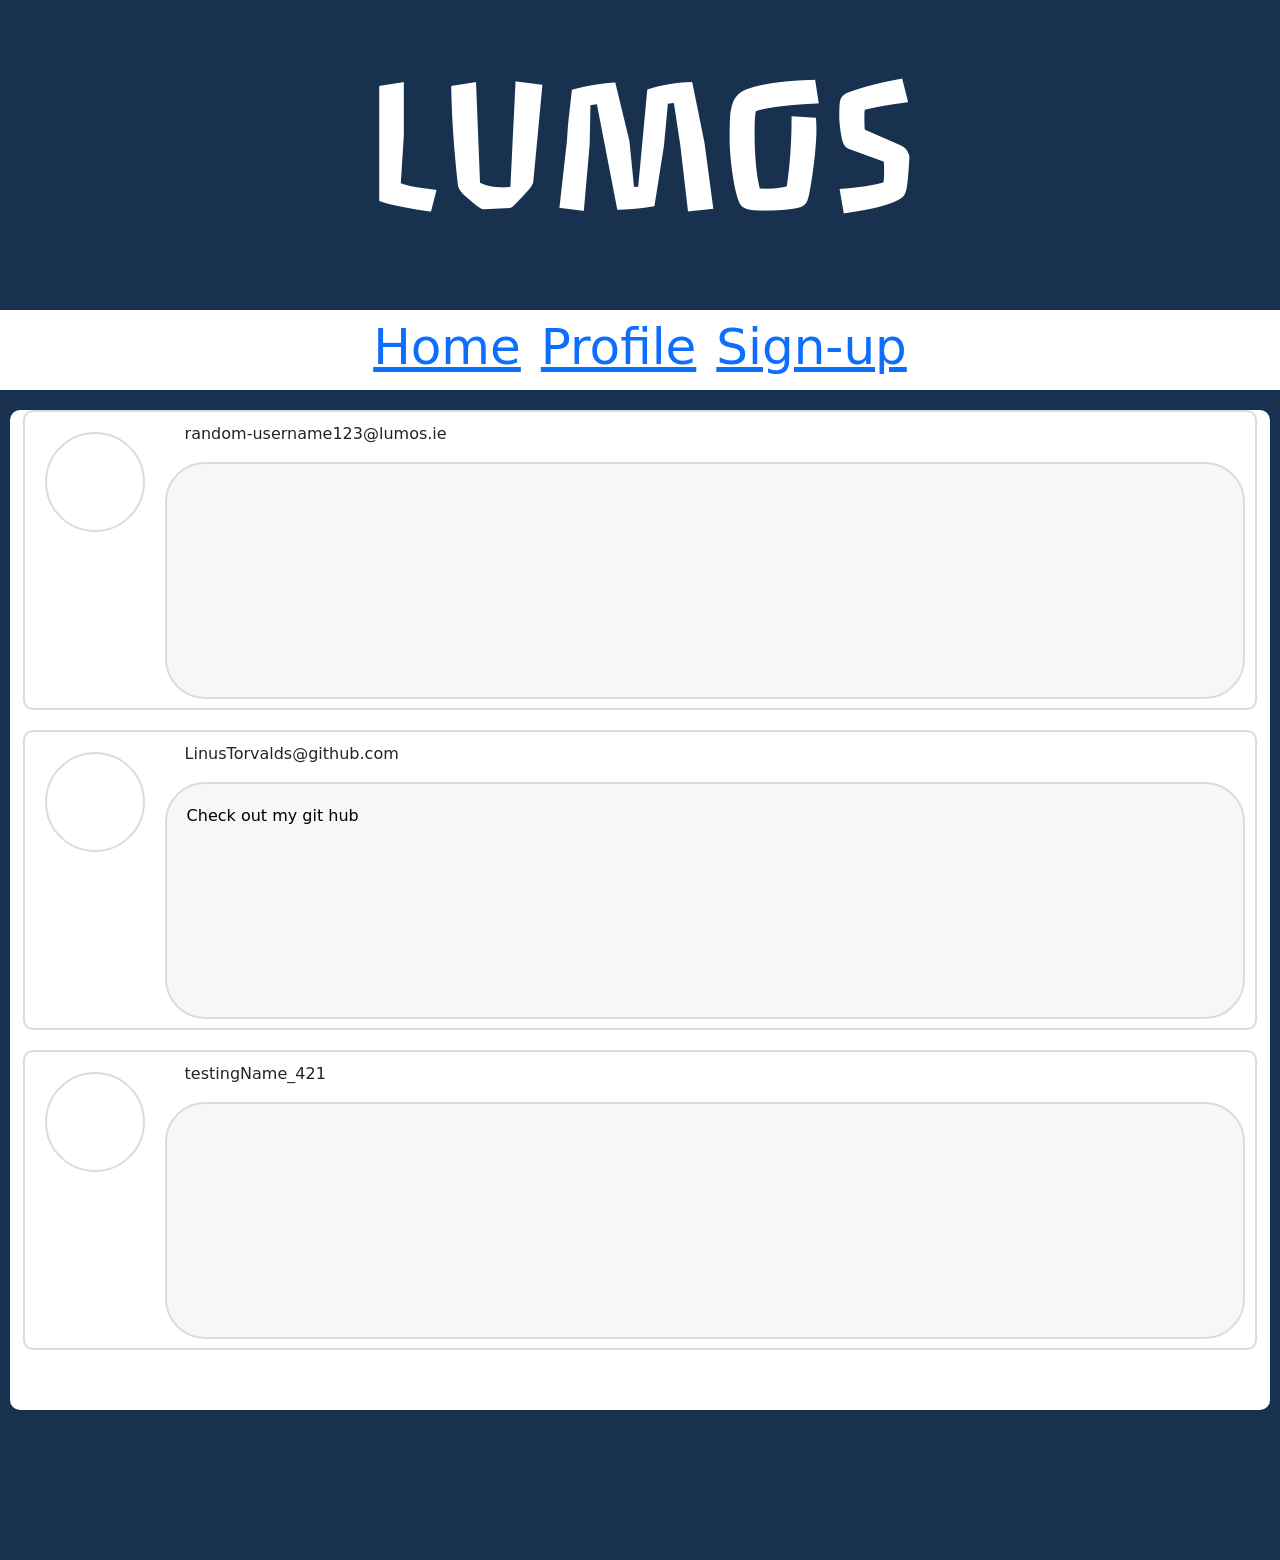
==== root/index.html @ 5344e94e "CSS - Created and formatted a profile page HTML - Created a profile page" ====
<html lang="en">

    <head>
        <!-- BOOTSTRAP INTEGRATION -->
        <meta charset="utf-8">
        <meta name="viewport" content="width=device-width, initial-scale=1">
        <link rel="stylesheet" href="https://cdn.jsdelivr.net/npm/bootstrap@5.3.8/dist/css/bootstrap.min.css">
        <!-- CSS Linking-->
        <link rel="stylesheet" href="/css/template.css"> <!-- Used on all pages-->
        <link rel="stylesheet" href="/css/index.css">
        <title>Home Page</title>
    </head>
    <body>
        <!-- PAGE TITLE -->
        <div class="page-title">
            LUMOS
        </div>
        <!-- HOME BANNER -->
        <div class="home-banner"> 
            <div id="index">
                <a href="index.html"> Home </a>
            </div>
            <div id="profile">
                <a href="profile.html"> Profile </a>
            </div>
            <div id="sign-up">
                <a href="sign-up.html"> Sign-up </a>
            </div>
        </div>

        <!-- BODY -->
        <div class="body">
            <!-- Posting container -->
            <div class="posting-container">
                <div id="post">
                    <div id="post-container">
                        <div id="profile-section">
                            
                        </div>
                        <div id="username-section">
                            random-username123@lumos.ie
                        </div>
                    </div>
                    
                    <div id="writing-space">
                         <!-- Edit these tags with JS to add content to the box in a posting function-->
                    </div>
                </div>
                <div id="post">
                    <div id="post-container">
                        <div id="profile-section">
                            
                        </div>
                        <div id="username-section">
                            LinusTorvalds@github.com
                        </div>
                    </div>
                    
                    <div id="writing-space">
                        Check out my git hub
                    </div>
                </div>
                <div id="post">
                    <div id="post-container">
                        <div id="profile-section">
                            
                        </div>
                        <div id="username-section">
                            testingName_421
                        </div>
                    </div>
                    
                    <div id="writing-space">
                        
                    </div>
                </div>
            </div>
        </div>
    <!-- JAVA SCRIPT Linking -->
     <script src="/js/index.js"></script>
    </body>
</html>
---- css/template.css ----
@import url('https://fonts.googleapis.com/css2?family=Passero+One&display=swap');

body {
    background-color: #18314f;
}

.page-title {
    margin-bottom: 10px;
    color: white;
    font-size: 200px;
    text-align: center;
    font-family: "Passero One", sans-serif;
    font-weight: 400;
    font-style: normal;
}

.home-banner {
    background-color: white;
    height: 80px;
    justify-content: center;
    display: flex;
    gap: 20px;
    font-size: 50px;
}

.index {
    padding-top: 20px;
}
---- css/index.css ----
@import url('https://fonts.googleapis.com/css2?family=Passero+One&display=swap');

/* FORMATTING TAGS */
.posting-container {
    background-color: white;
    border-radius: 10px;
    height: 1000px;
    margin: 10px;
    margin-bottom: 150px;
}

/* DETAILING TAGS */

#post {
    border-radius: 10px;
    margin: 20 auto;
    width: 98%;
    height: 300px;
    background-color: white;
    border: 2px solid gainsboro;
}

#post-container {
    display: flex;
}

#profile-section {
    margin: 20px;
    width: 100px;
    height: 100px;
    border: 2px solid gainsboro;
    border-radius: 100%;
}

#username-section {
    padding-left: 20px;
    border: 0px solid gainsboro;
    height: 30px;
    width: 30%;
    margin-top: 10px;
}

#writing-space { 
    padding: 20px;
    margin-right: 10px;
    margin-top: -90px;
    border: 2px solid gainsboro;
    color: black;
    margin-left: 140px;
    height: 80%;
    border-radius: 40px;
    background-color: rgb(247, 247, 247);
}
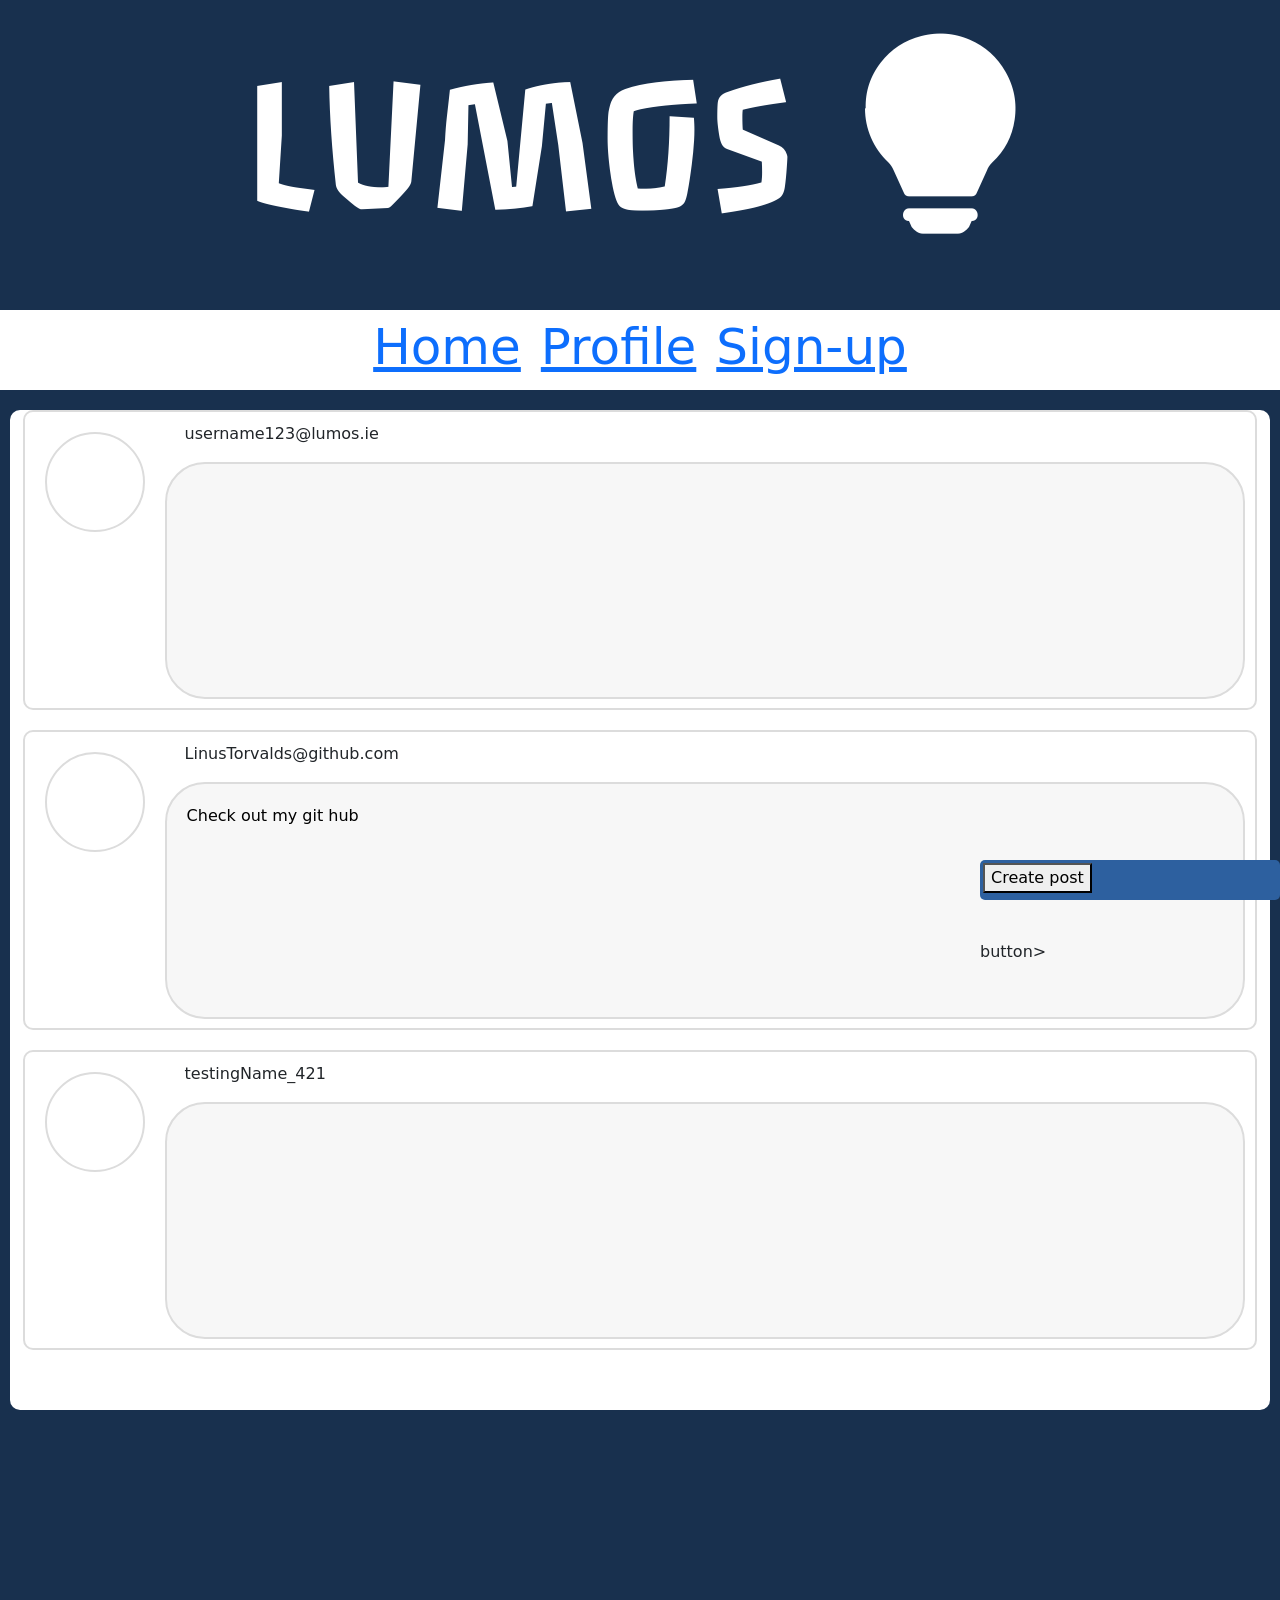
==== commit c4ce0636: "HTML - Added a new create post div - Added a new light bulb beside the LUMOS logo on every page CSS " ====
--- a/root/index.html
+++ b/root/index.html
@@ -5,6 +5,7 @@
         <meta charset="utf-8">
         <meta name="viewport" content="width=device-width, initial-scale=1">
         <link rel="stylesheet" href="https://cdn.jsdelivr.net/npm/bootstrap@5.3.8/dist/css/bootstrap.min.css">
+        <link href="https://cdn.jsdelivr.net/npm/bootstrap-icons/font/bootstrap-icons.css" rel="stylesheet">
         <!-- CSS Linking-->
         <link rel="stylesheet" href="/css/template.css"> <!-- Used on all pages-->
         <link rel="stylesheet" href="/css/index.css">
@@ -14,6 +15,7 @@
         <!-- PAGE TITLE -->
         <div class="page-title">
             LUMOS
+            <i class="bi bi-lightbulb-fill"></i>
         </div>
         <!-- HOME BANNER -->
         <div class="home-banner"> 
@@ -38,7 +40,7 @@
                             
                         </div>
                         <div id="username-section">
-                            random-username123@lumos.ie
+                            username123@lumos.ie
                         </div>
                     </div>
                     
@@ -76,7 +78,23 @@
                 </div>
             </div>
         </div>
+
+        <!-- TYPING DIV -->
+        <div id="create-post-container">
+            <div id="typing-container">
+                <input id="text-box" type="text">
+                <button id="post-button">Post</button>
+            </div>
+            <div id="open-typing-container">
+                <button id="create-post-button">Create post</div>button>
+            </div>
+        </div>
     <!-- JAVA SCRIPT Linking -->
      <script src="/js/index.js"></script>
     </body>
-</html>+</html>
+
+<!-- 
+SOURCES 
+ https://icons.getbootstrap.com/icons/lightbulb-fill/
+ -->
--- a/css/template.css
+++ b/css/template.css
@@ -1,7 +1,7 @@
 @import url('https://fonts.googleapis.com/css2?family=Passero+One&display=swap');
 
 body {
-    background-color: #18314f;
+    background-color: #18304e;
 }
 
 .page-title {
--- a/css/index.css
+++ b/css/index.css
@@ -9,7 +9,7 @@
     margin-bottom: 150px;
 }
 
-/* DETAILING TAGS */
+/*  PAGE DETAILING TAGS */
 
 #post {
     border-radius: 10px;
@@ -50,4 +50,41 @@
     height: 80%;
     border-radius: 40px;
     background-color: rgb(247, 247, 247);
-}+}
+
+/* CREATING A POST */
+
+#create-post-container {
+    position: sticky;
+    bottom: 0px;
+    right: 0px;
+    float: right;
+    height: 500px;
+    width: 300px;
+}
+
+#typing-container {
+    height: 500px;
+    width: 300px;
+    background-color: white;
+    border: 2px solid gainsboro;
+    visibility: hidden;
+}
+
+#open-typing-container {
+    padding: 3px;
+    border-radius: 5px;
+    position: sticky;
+    bottom: 0;
+    background-color: #2d609f;
+    color: white;
+    height: 40px;
+    width: 300px;
+}
+
+/*  
+Sources
+
+https://www.geeksforgeeks.org/css/how-to-make-right-align-div-elements-in-css/
+https://www.w3schools.com/howto/howto_js_navbar_sticky.asp
+*/
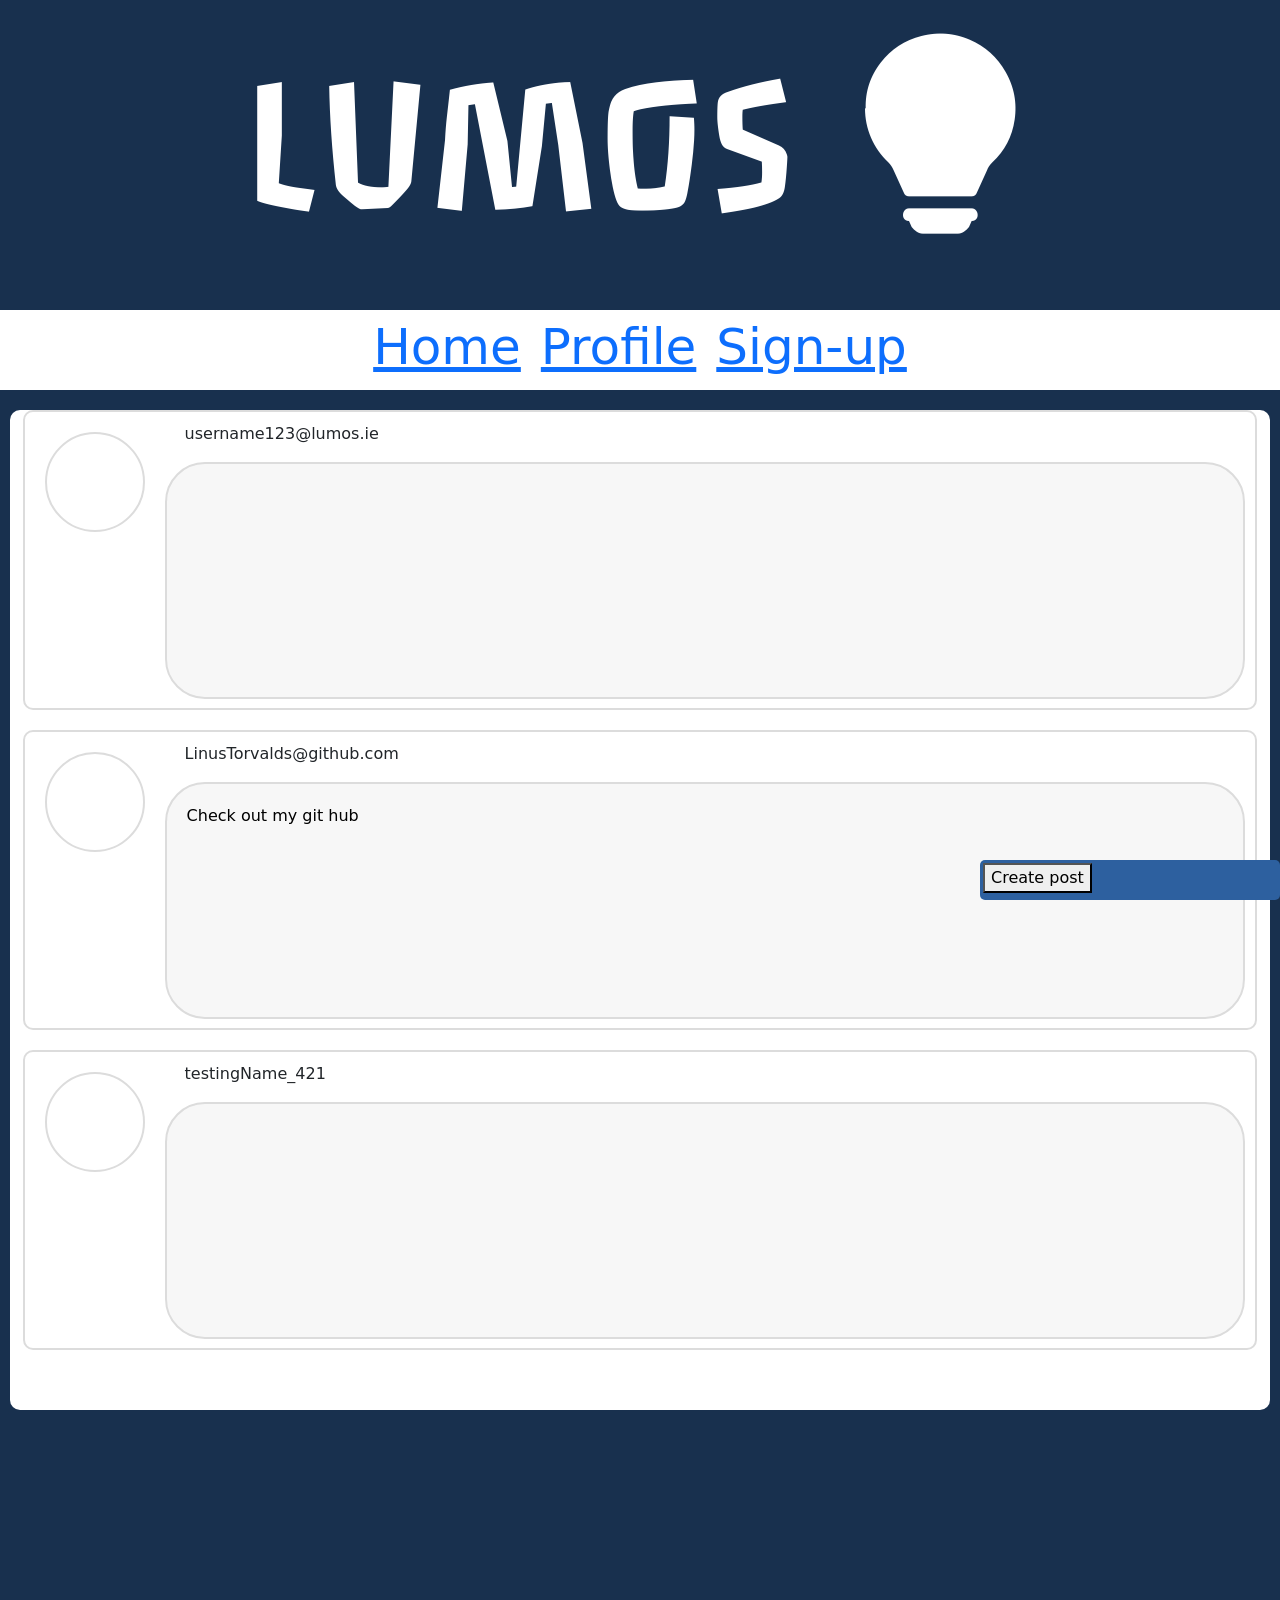
==== commit 8d17f144: "Created the post button (Unfunctional) HTML - Added a new post button - Added a new section username" ====
--- a/root/index.html
+++ b/root/index.html
@@ -82,11 +82,12 @@
         <!-- TYPING DIV -->
         <div id="create-post-container">
             <div id="typing-container">
-                <input id="text-box" type="text">
+                <p id="text-box" contenteditable="true"></p>
                 <button id="post-button">Post</button>
+                <button id="close-button">X</button>
             </div>
             <div id="open-typing-container">
-                <button id="create-post-button">Create post</div>button>
+                <button id="create-post-button">Create post</div>
             </div>
         </div>
     <!-- JAVA SCRIPT Linking -->
@@ -95,6 +96,7 @@
 </html>
 
 <!-- 
-SOURCES 
+    SOURCES 
  https://icons.getbootstrap.com/icons/lightbulb-fill/
+ https://www.w3schools.com/TAgs/att_global_contenteditable.asp
  -->
--- a/css/index.css
+++ b/css/index.css
@@ -82,6 +82,19 @@
     width: 300px;
 }
 
+#text-box {
+    width: 100%;
+    height: 85%;
+    padding: 10px;
+    border: 2px solid gainsboro;
+    border-radius: 5px;
+    font-size: 16px;
+    background-color: white;
+    margin: 0 auto;
+}
+
+
+
 /*  
 Sources
 
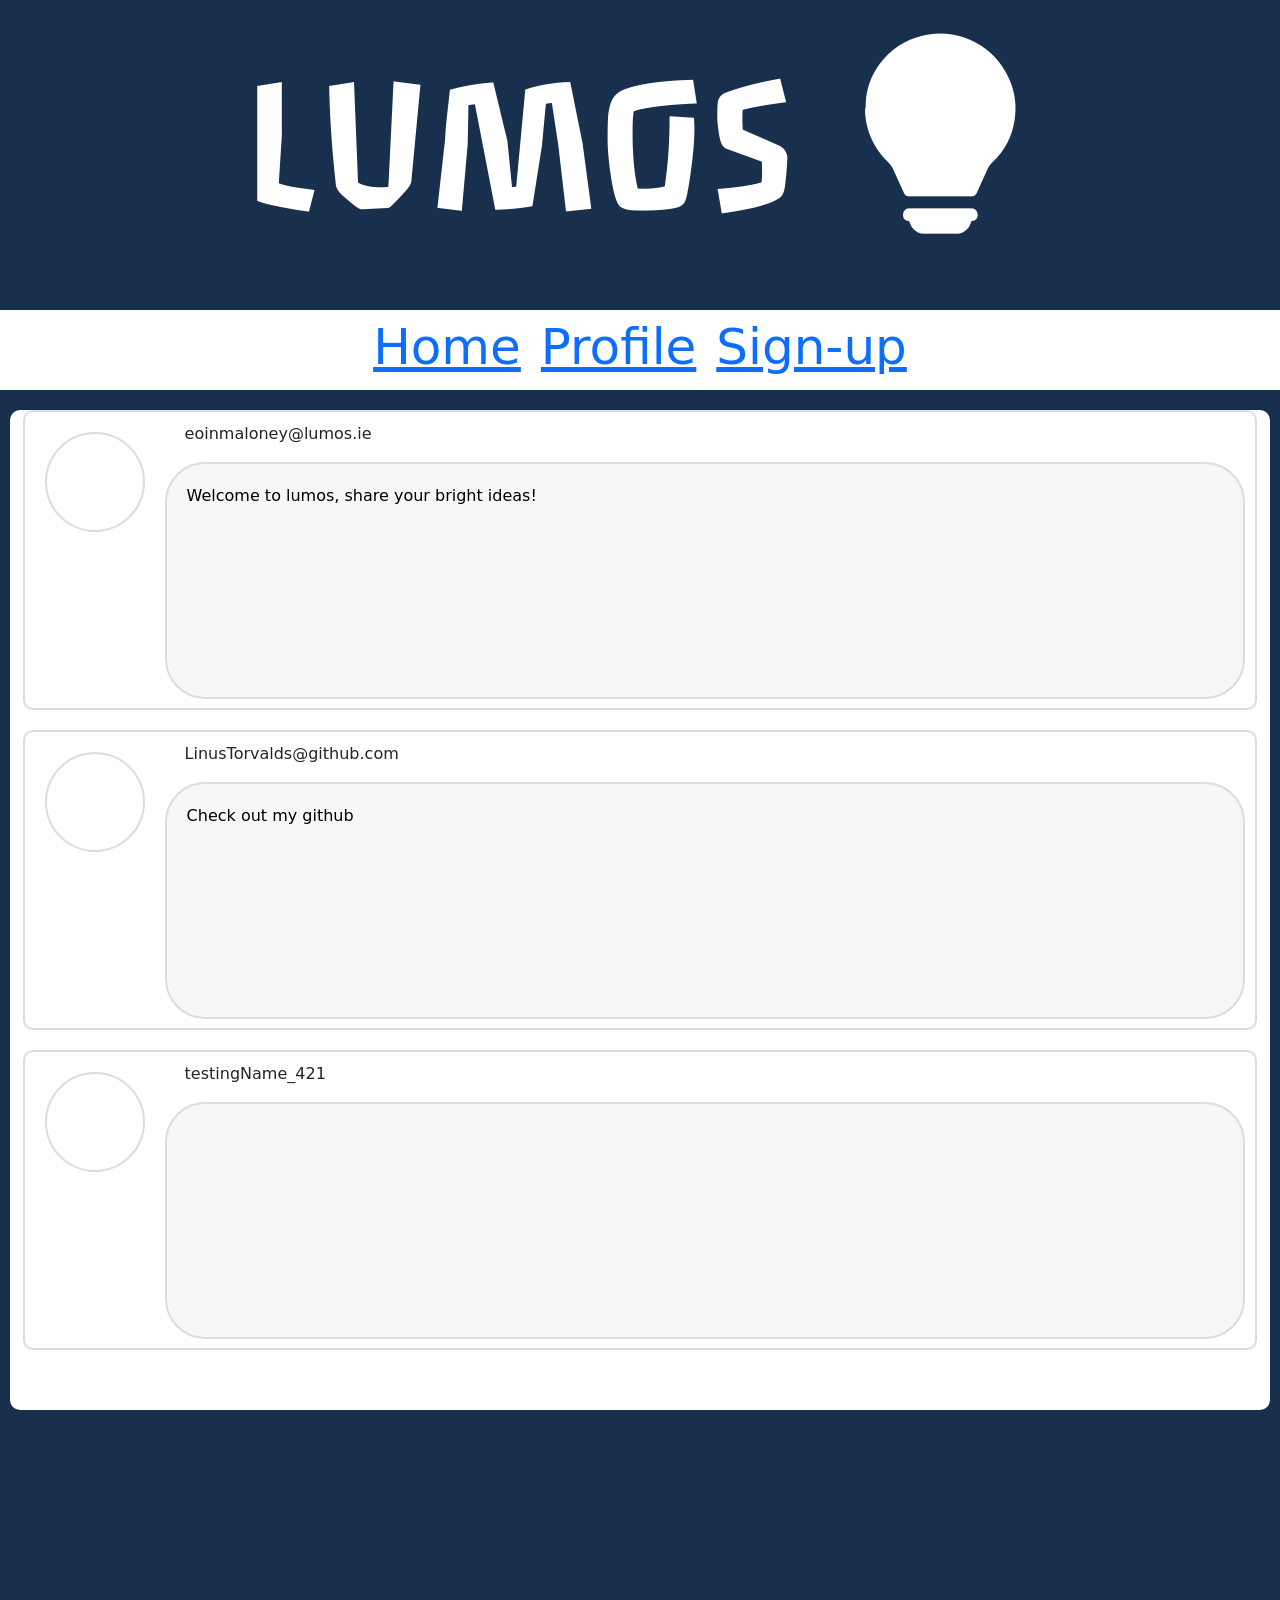
==== commit 400914da: "Added Posting function & Delete account function HTML - Added delete account button to profile page " ====
--- a/root/index.html
+++ b/root/index.html
@@ -33,19 +33,20 @@
         <!-- BODY -->
         <div class="body">
             <!-- Posting container -->
-            <div class="posting-container">
+            <div id="posting-container">
                 <div id="post">
                     <div id="post-container">
                         <div id="profile-section">
                             
                         </div>
                         <div id="username-section">
-                            username123@lumos.ie
+                            eoinmaloney@lumos.ie
                         </div>
                     </div>
                     
                     <div id="writing-space">
                          <!-- Edit these tags with JS to add content to the box in a posting function-->
+                        Welcome to lumos, share your bright ideas!
                     </div>
                 </div>
                 <div id="post">
@@ -59,7 +60,7 @@
                     </div>
                     
                     <div id="writing-space">
-                        Check out my git hub
+                        Check out my github
                     </div>
                 </div>
                 <div id="post">
@@ -91,7 +92,7 @@
             </div>
         </div>
     <!-- JAVA SCRIPT Linking -->
-     <script src="/js/index.js"></script>
+     <script src="/js/index.js" defer></script>
     </body>
 </html>
 
--- a/css/index.css
+++ b/css/index.css
@@ -1,7 +1,7 @@
 @import url('https://fonts.googleapis.com/css2?family=Passero+One&display=swap');
 
 /* FORMATTING TAGS */
-.posting-container {
+#posting-container {
     background-color: white;
     border-radius: 10px;
     height: 1000px;
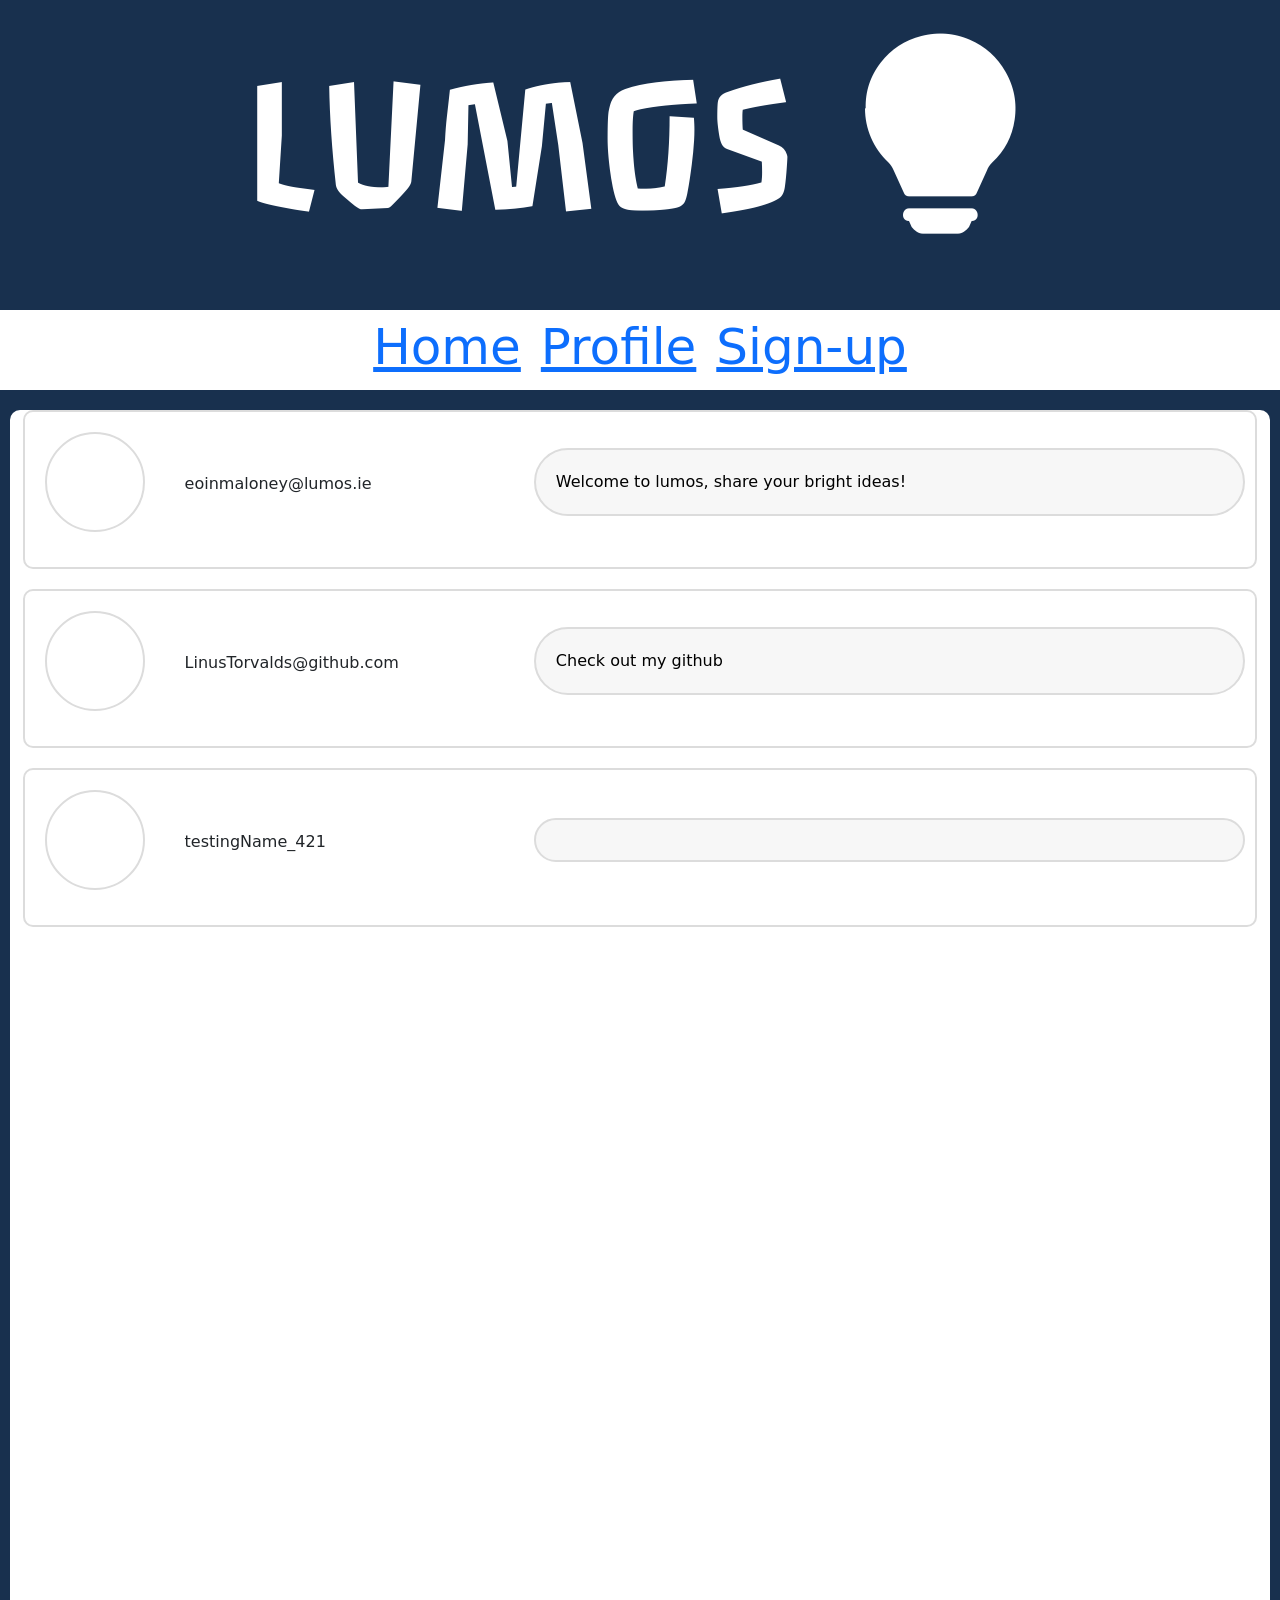
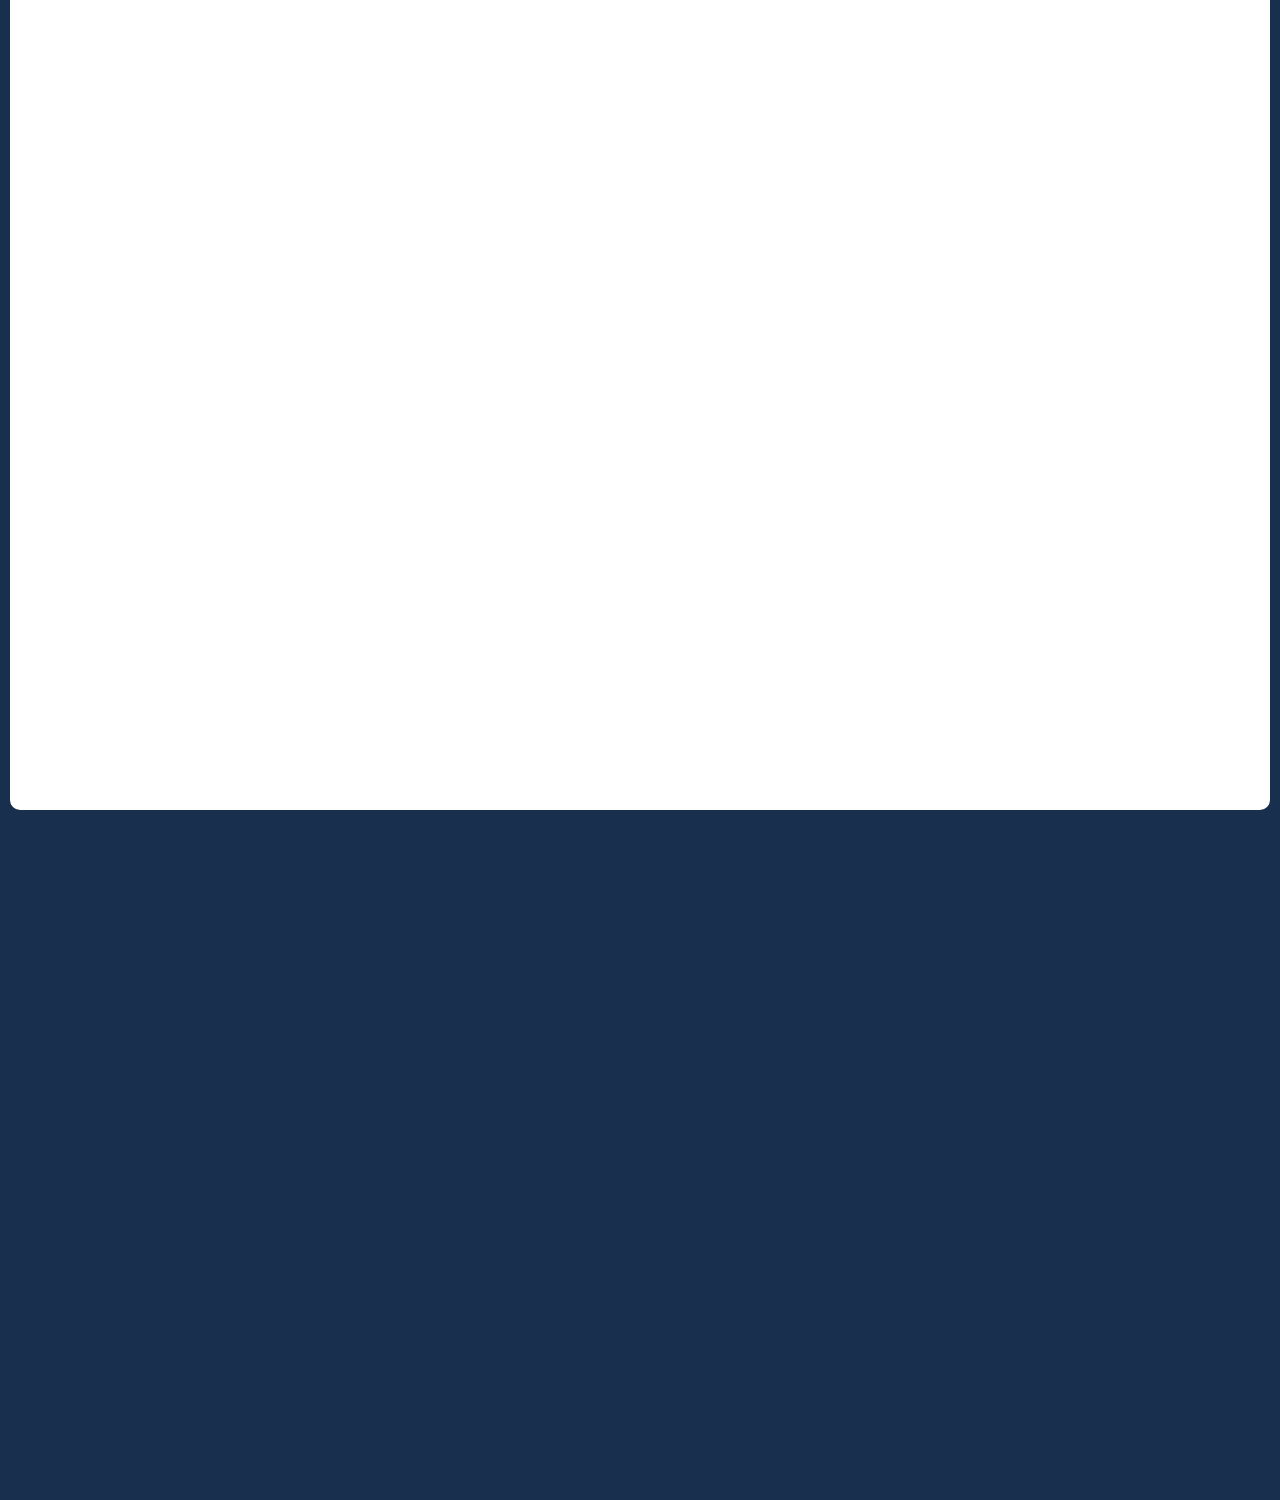
==== commit c2318e4e: "Fixed posting function" ====
--- a/root/index.html
+++ b/root/index.html
@@ -42,11 +42,10 @@
                         <div id="username-section">
                             eoinmaloney@lumos.ie
                         </div>
-                    </div>
-                    
-                    <div id="writing-space">
-                         <!-- Edit these tags with JS to add content to the box in a posting function-->
-                        Welcome to lumos, share your bright ideas!
+                        <div id="writing-space">
+                            <!-- Edit these tags with JS to add content to the box in a posting function-->
+                           Welcome to lumos, share your bright ideas!
+                       </div>
                     </div>
                 </div>
                 <div id="post">
@@ -57,10 +56,9 @@
                         <div id="username-section">
                             LinusTorvalds@github.com
                         </div>
-                    </div>
-                    
-                    <div id="writing-space">
-                        Check out my github
+                        <div id="writing-space">
+                            Check out my github
+                        </div>
                     </div>
                 </div>
                 <div id="post">
@@ -71,10 +69,9 @@
                         <div id="username-section">
                             testingName_421
                         </div>
-                    </div>
-                    
-                    <div id="writing-space">
+                        <div id="writing-space">
                         
+                        </div>
                     </div>
                 </div>
             </div>
@@ -88,7 +85,7 @@
                 <button id="close-button">X</button>
             </div>
             <div id="open-typing-container">
-                <button id="create-post-button">Create post</div>
+                <button id="create-post-button">Create post</button>
             </div>
         </div>
     <!-- JAVA SCRIPT Linking -->
--- a/css/index.css
+++ b/css/index.css
@@ -4,7 +4,7 @@
 #posting-container {
     background-color: white;
     border-radius: 10px;
-    height: 1000px;
+    height: 2000px;
     margin: 10px;
     margin-bottom: 150px;
 }
@@ -13,15 +13,18 @@
 
 #post {
     border-radius: 10px;
-    margin: 20 auto;
+    margin: 20px auto;
     width: 98%;
-    height: 300px;
+    height: 100%px; /* No idea why but when I remove the px it breaks everything */
+    min-height: 50px;
     background-color: white;
     border: 2px solid gainsboro;
+    padding-bottom: 15px;
 }
 
 #post-container {
     display: flex;
+    align-items: center;
 }
 
 #profile-section {
@@ -42,14 +45,14 @@
 
 #writing-space { 
     padding: 20px;
-    margin-right: 10px;
-    margin-top: -90px;
+    margin: 10px 10px 10px 0;
     border: 2px solid gainsboro;
     color: black;
-    margin-left: 140px;
+    flex: 1;
     height: 80%;
     border-radius: 40px;
     background-color: rgb(247, 247, 247);
+    align-self: center;
 }
 
 /* CREATING A POST */
